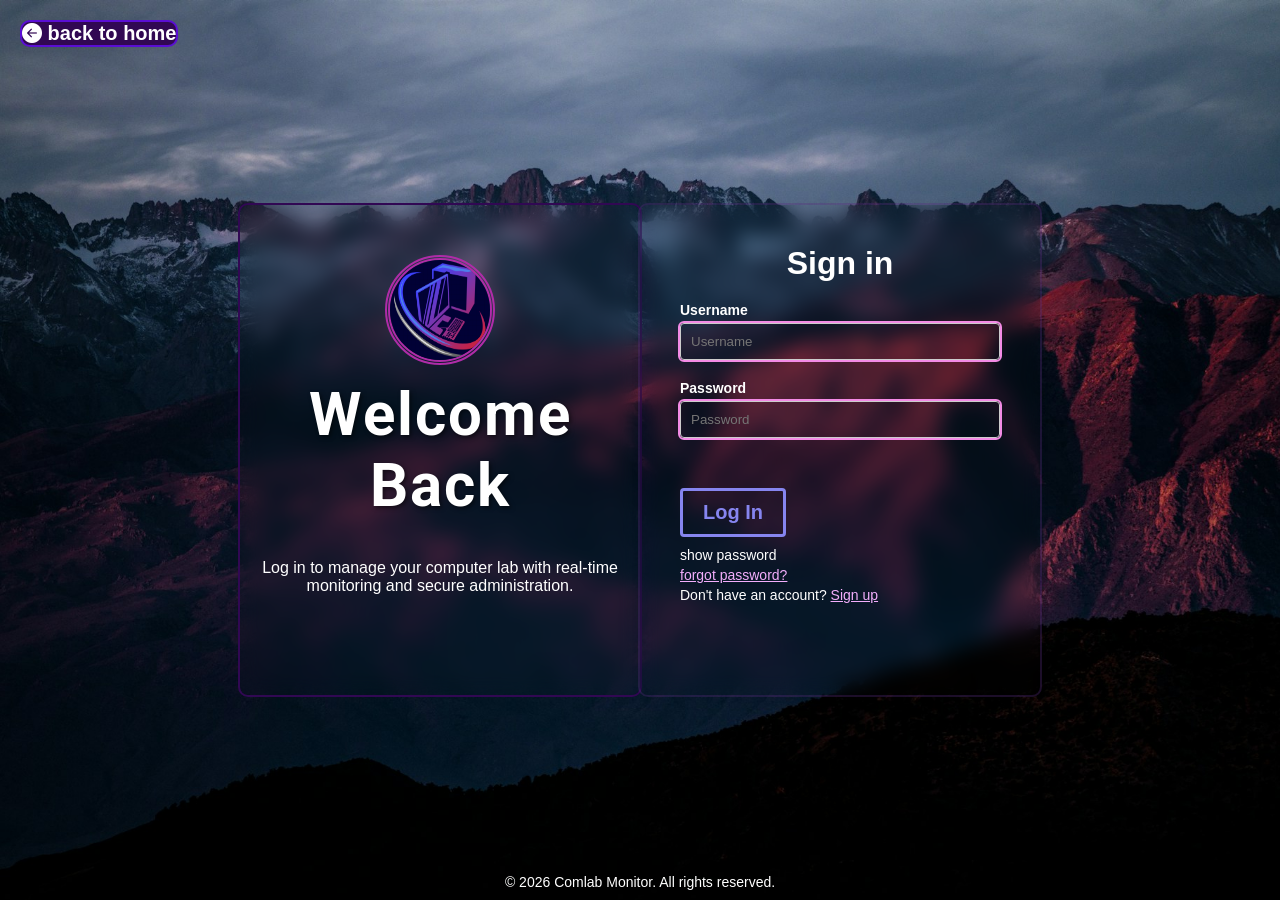
==== account/signin.html @ 8892e22d "Add files via upload" ====
<html>


<head>
    <title>Sign in | Comlab Monitor</title>
    <link rel="stylesheet" href="style.css">
    <link rel="stylesheet" href="https://cdn.jsdelivr.net/npm/bootstrap-icons@1.13.1/font/bootstrap-icons.min.css">
    <link rel="stylesheet" href="https://cdnjs.cloudflare.com/ajax/libs/animate.css/4.1.1/animate.min.css"/>
    <link rel="shortcut icon" href="../pictures/computerlab.png"></link>


</head>

<a href="../index.html" class="home" > <i class="bi bi-arrow-left-circle-fill"></i> back to home</a>

<body>

    <div class="container animate__animated animate__bounceIn">
    <img src="logo.png" alt="logo" class="logo">
    <h1> Welcome Back </h1>
   
    <p class="details">Log in to manage your computer lab with real-time monitoring and secure administration.</p>  
   
 
</div>




<div class="form animate__animated animate__bounceIn">
<h1>Sign in</h1>
   
    <form action="" >
      <label id="user-label" for="uname">Username</label>
      <input type = "text" id="uname" placeholder="Username" required ></span>
      <label id="pass-label" for="pass">Password</label>
      <input type = "password" id="pass" placeholder="Password" required ></span>
    </form>
    
<div class="information ">
        <p id="errormessage" style="height: 20px;"></p>
        <button id="submitbtn" class="bubbles">
  <span  class="text">Log In</span>
</button>
        <p id="showpass">show password</p>
        <p id="forgotpass"><a href="forgot/forgot-password.html" style="color: rgb(243, 174, 252);">forgot password?</a></p>
        <p >Don't have an account?  <a href="../account/signup/signup.html" style="color: rgb(243, 174, 252);">Sign up</a></p>
</div>




<script src="script.js"></script>




</div>

<div class="footer">
    <p>&copy; 2026 Comlab Monitor. All rights reserved.</p>
</div>


</body>

</html>
---- account/style.css ----
@import url('https://fonts.googleapis.com/css2?family=Fascinate&family=Oi&family=Roboto:ital,wght@0,100..900;1,100..900&display=swap');




* {
  margin: 0;
  padding: 0;
  box-sizing: border-box;
  font-family: "Open Sans", sans-serif;
}



body{
  margin: 0;
  height: 100vh;
  display: flex;
  justify-content: center;
  align-items: center;
  font-family: Arial, sans-serif;
  background-image: url("login-hero-bg.jpg");
  background-attachment: fixed;
  background-size: cover;
  background-position: center;

}

.container{
  background: transparent;
  color: white;
  display: flex;
  justify-content: center;
  align-items: center;
  text-align: center;
  border-radius: 8px;
  outline: 2px solid #310853;
  height: 490px;
  width:  400px;
  transition: all 1000ms;
 backdrop-filter: blur(10px);

}


@media (max-width: 68px) {
  .container {
    width: 90vw;
    height: auto;
    padding: 20px;
  }
  
}


.container h1{
  font-size: 60px;
 
  font-weight: bold;
  letter-spacing: 2px;
  font-family: "roboto", sans-serif;
  text-shadow: 2px 2px 4px rgba(0,0,0,0.5);


}

.home{
  position: absolute;
  top: 20px;
  left: 20px;
  color: white;
  text-decoration: none;
  font-size: 20px;
  font-weight: bold;
  transition: all 1000ms;
  border: 2px solid #5a0ed4;
  background-color: #310853;
  border-radius: 10px;
}

.home:hover{
  background-color: #5a0ed4;
  border: 2px solid #310853;
  color: white;
  transform: scale(1.1);
}


.container img{
  width: 110px;
  height: 110px;
  justify-content: center;;
  position: absolute;
  top: 50px;
  text-align: center;
  border: 5px solid #af2ca8;
  border-radius: 100px;
  border-style: double;
}

.details {
  position: absolute;
  text-align: center;
  bottom: 100px;
}

.form{
  background: transparent;
  padding: 40px;
  border-radius: 8px;
  box-shadow: 0 0 10px rgba(0,0,0,0.1);
  height: 490px;
  width:  400px;
  outline: 2px solid #592d8152;
  backdrop-filter: blur(10px);
  
}

.form h1{
  margin-bottom: 20px;
  color: white;
  text-align: center;
}

.form label{
  display: block;
  margin-bottom: 5px;
      color: white;
  font-weight: bold;
  font-size: 14px;
 
}

.form input{
  width: 100%;
  padding: 10px;
  margin-bottom: 20px;
  border: 1px solid #ccc;
  border-radius: 4px;
  outline: 2px solid #f38be5;
  background: transparent;
  color: white;
}

.information{
  justify-content: space-between;
  align-items: center;
}

.information p{
  margin-top: 10px;
  font-size: 14px;
  color: white;
  height: 10px;
}


.bubbles {
  --c1: #212121;   --c2: #8685ef;
  --size-letter: 20px;
  padding: 0.5em 1em;
  font-size: var(--size-letter);

  background-color: transparent;
  border: calc(var(--size-letter) / 6) solid var(--c2);
  border-radius: 0.2em;
  cursor: pointer;

  overflow: hidden;
  position: relative;
  transition: 300ms cubic-bezier(0.83, 0, 0.17, 1);
}

.bubbles > .text {
  font-weight: 700;
  color: var(--c2);
  position: relative;
  z-index: 1;
  transition: color 700ms cubic-bezier(0.83, 0, 0.17, 1);
}

.bubbles::before {
  top: 0;
  left: 0;
}

.bubbles::after {
  top: 100%;
  left: 100%;
}

.bubbles::before,
.bubbles::after {
  content: "";
  width: 150%;
  aspect-ratio: 1/1;
  scale: 0;
  transition: 1000ms cubic-bezier(0.76, 0, 0.24, 1);

  background-color: var(--c2);
  border-radius: 50%;

  position: absolute;
  translate: -50% -50%;
}

.bubbles:hover {
  & > span {
    color: var(--c1);
  }
  &::before,
  &::after {
    scale: 1;
  }
}

.bubbles:active {
  scale: 0.98;
  filter: brightness(0.9);
}









.footer{
  position: fixed;
  bottom: 0;
  width: 100%;
  background-color: transparent;
  color: white;
  text-align: center;
  padding: 10px 0;
  font-size: 14px;
}
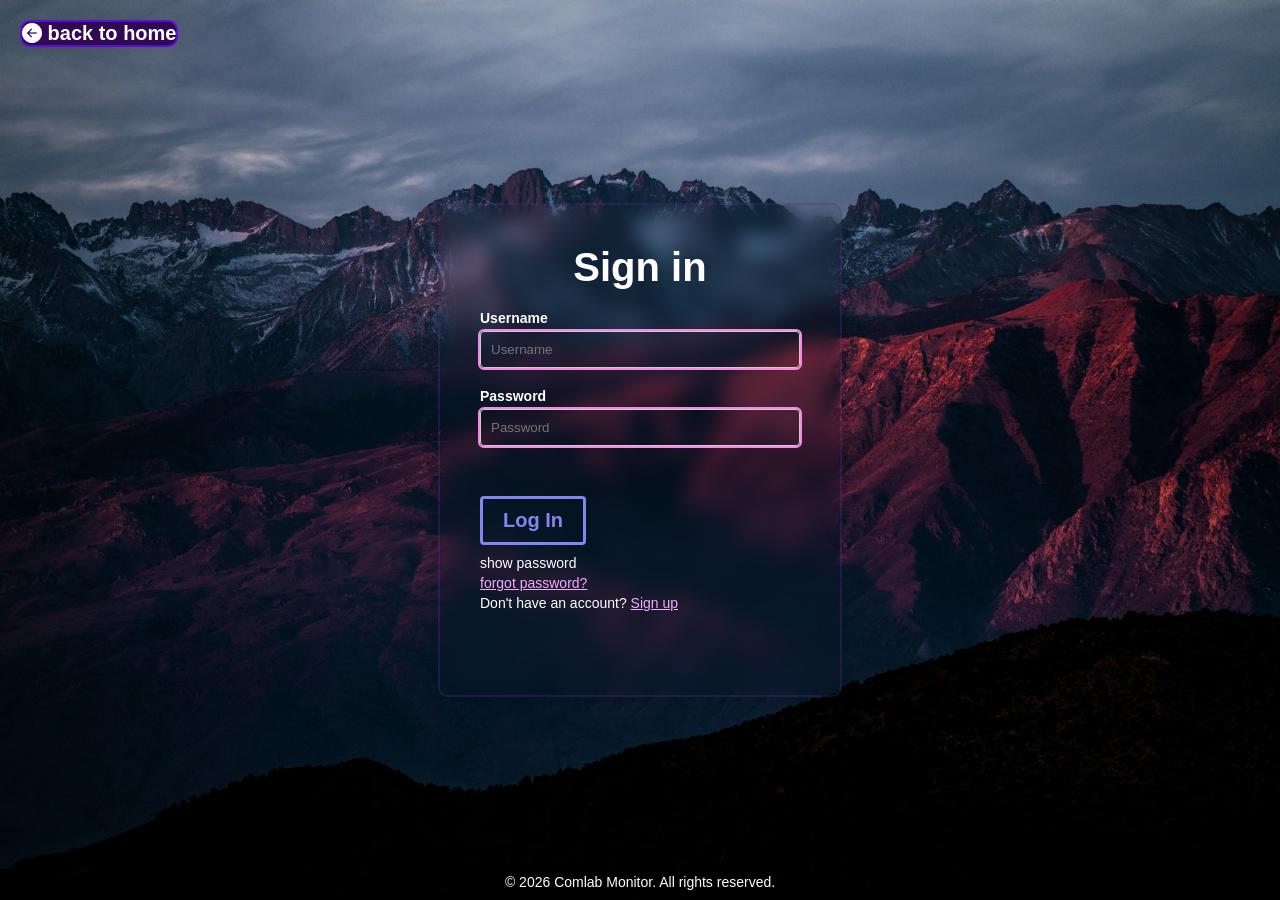
==== commit 5a5c5bc6: "Add files via upload" ====
--- a/account/signin.html
+++ b/account/signin.html
@@ -15,19 +15,7 @@
 
 <body>
 
-    <div class="container animate__animated animate__bounceIn">
-    <img src="logo.png" alt="logo" class="logo">
-    <h1> Welcome Back </h1>
-   
-    <p class="details">Log in to manage your computer lab with real-time monitoring and secure administration.</p>  
-   
- 
-</div>
-
-
-
-
-<div class="form animate__animated animate__bounceIn">
+    <div class="form animate__animated animate__bounceIn">
 <h1>Sign in</h1>
    
     <form action="" >
@@ -36,6 +24,7 @@
       <label id="pass-label" for="pass">Password</label>
       <input type = "password" id="pass" placeholder="Password" required ></span>
     </form>
+
     
 <div class="information ">
         <p id="errormessage" style="height: 20px;"></p>
@@ -45,6 +34,8 @@
         <p id="showpass">show password</p>
         <p id="forgotpass"><a href="forgot/forgot-password.html" style="color: rgb(243, 174, 252);">forgot password?</a></p>
         <p >Don't have an account?  <a href="../account/signup/signup.html" style="color: rgb(243, 174, 252);">Sign up</a></p>
+
+
 </div>
 
 
--- a/account/style.css
+++ b/account/style.css
@@ -43,15 +43,6 @@
 }
 
 
-@media (max-width: 68px) {
-  .container {
-    width: 90vw;
-    height: auto;
-    padding: 20px;
-  }
-  
-}
-
 
 .container h1{
   font-size: 60px;
@@ -63,6 +54,9 @@
 
 
 }
+
+
+
 
 .home{
   position: absolute;
@@ -120,6 +114,7 @@
   margin-bottom: 20px;
   color: white;
   text-align: center;
+  font-size: 2.5rem;
 }
 
 .form label{
@@ -130,6 +125,52 @@
   font-size: 14px;
  
 }
+
+@media (max-width: 768px) {
+  body {
+    height: auto;
+    min-height: 100vh;
+    display: flex;
+    flex-direction: column;
+    justify-content: flex-start;
+    align-items: center;
+    padding: 40px 20px;
+  }
+  
+  .form {
+    width: 100%;
+    max-width: 90vw;
+    height: auto;
+    padding: 50px 30px;
+    margin-top: 80px;
+  }
+  
+  .form h1 {
+    font-size: 3.5rem;
+    margin-bottom: 40px;
+  }
+  
+  .form label {
+    font-size: 1.2rem;
+    margin-bottom: 10px;
+  }
+  
+  .form input {
+    padding: 15px;
+    margin-bottom: 25px;
+    font-size: 1.1rem;
+  }
+  
+  .bubbles {
+    padding: 15px 40px;
+    font-size: 1.3rem;
+  }
+  
+  .information p {
+    font-size: 1rem;
+  }
+}
+
 
 .form input{
   width: 100%;
@@ -225,8 +266,6 @@
 
 
 
-
-
 .footer{
   position: fixed;
   bottom: 0;
